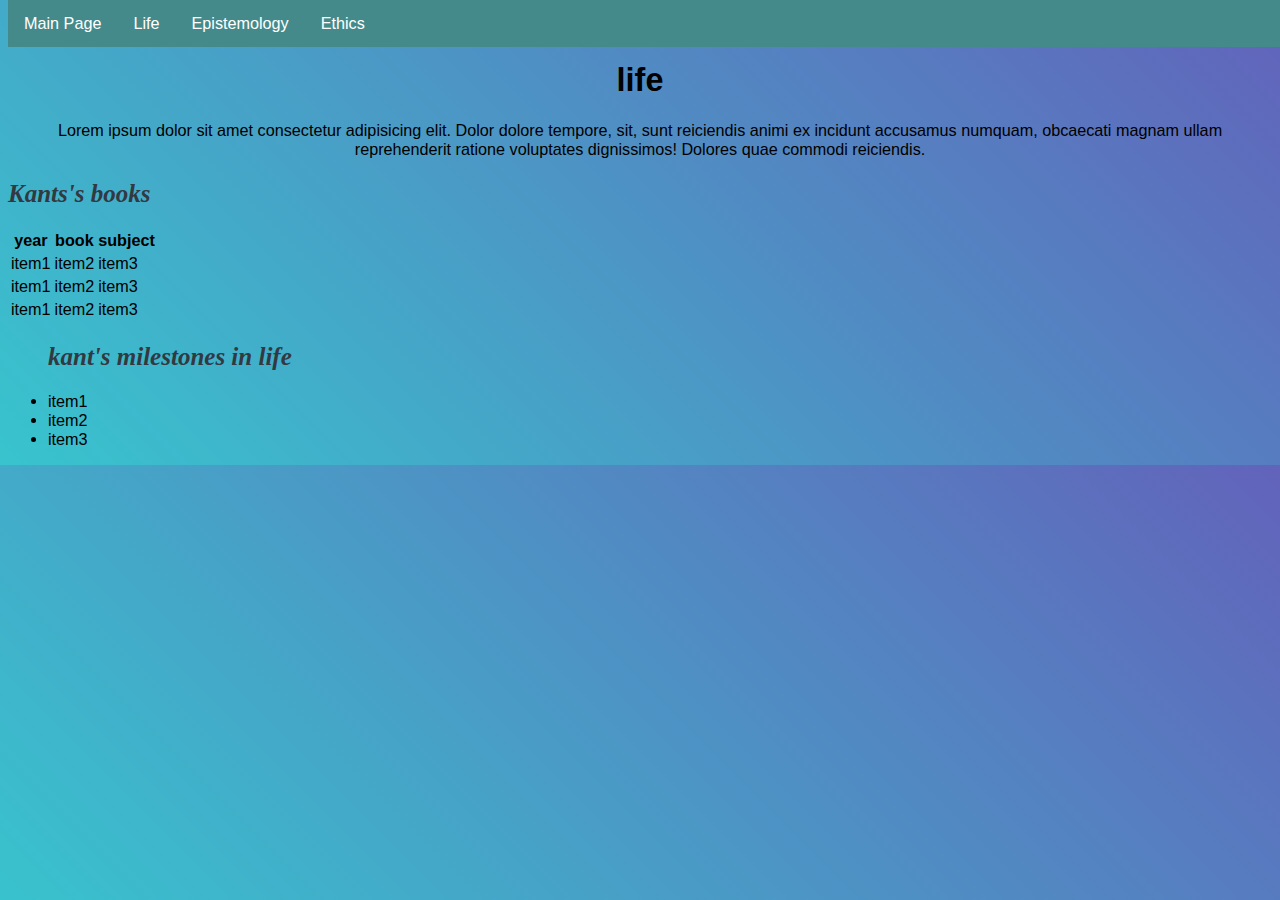
==== firstPage.html @ fa58070d "added var and united colors" ====
<!DOCTYPE html>
<html lang="en">
<head>
    <meta charset="UTF-8">
    <meta name="viewport" content="width=device-width, initial-scale=1.0">
    <title>Life</title>
    <link rel="stylesheet" type="text/css" href="style.css">
</head>

<body>
<!--START NAV-->
    <nav id="navbar">
        <ul class="nav-list">
            <li><a href="index.html">Main Page</a></li>  
            <li><a href="firstPage.html">Life</a></li>
            <li><a href="secondPage.html">Epistemology</a></li>
            <li><a href="thirdPage.html">Ethics</a></li>
        </ul>
    </nav>
<!--END NAV-->
<!-- START CONTENT -->
<div class="maincontent">
    <h1 id="pageheadline">life</h1>
        <p>Lorem ipsum dolor sit amet consectetur adipisicing elit. Dolor dolore tempore, sit, sunt reiciendis animi ex incidunt accusamus numquam, obcaecati magnam ullam reprehenderit ratione voluptates dignissimos! Dolores quae commodi reiciendis.
        </p>
</div>
<!-- END CONTENT -->
<!--START TABLE-->
<table id="table">
        <h2>Kants's books</h2>
        <tr>
            <th>year</th>
            <th>book</th>
            <th>subject</th>
        </tr>
        <tr>
            <td>item1</td>
            <td>item2</td>
            <td>item3</td>
        </tr>
        <tr>
            <td>item1</td>
            <td>item2</td>
            <td>item3</td>
        </tr>
        <tr>
            <td>item1</td>
            <td>item2</td>
            <td>item3</td>
        </tr>
    </table>
<!-- END TABLE -->
<!-- START LIST -->
    <ul id="list">
        <h2>kant's milestones in life</h2>
        <li>item1</li> 
        <li>item2</li> 
        <li>item3</li> 
    </ul>
<!-- END LIST -->
</body>
</html>
---- style.css ----
/* START VAR */
:root{
  --hoverback: rgb(24, 97, 24);
  --background:rgb(69, 138, 138);
  --hover: rgb(82, 114, 17);
}
/* END VAR */
/* START BODY */
body {
  /* background-color: rgb(56, 196, 206); */
  background-image: linear-gradient(45deg, rgb(56, 196, 206), rgb(98, 99, 187));
  font-family: "Segoe UI", Tahoma, Geneva, Verdana, sans-serif;
  font-size: 1.8vh;
}
.button {
  background-color: var(--background);
  border:  var(--background);
  color: white;
  font-size: 2vh;
  border-radius: 5%;
}
.button:hover {
  background-color: var(--hoverback);
}
.link {
  text-decoration: none;
  color: white;
}
.link:hover {
  color: var(--hover);
}
H1 {
  text-align: center;
}
h2 {
  color: rgb(50, 57, 65);
  font-size: 25px;
  font-family: cursive;
  font-style: oblique;
}
/* END BODY */
/* START NAV */
nav {
  background-color: var(--background);
  color: floralwhite;
  position: fixed;
  top: 0px;
  margin: 0px;
  padding: 0em;
  width: 100%;
}

#navbar li {
  padding: none;
  display: inline;
  float: left;
  font-family: "Franklin Gothic Medium", "Arial Narrow", Arial, sans-serif;
}
#navbar li a {
  display: block;
  color: white;
  text-align: center;
  padding: 14px 16px;
  text-decoration: none;
}

#navbar ul {
  list-style-type: none;
  margin: 0;
  padding: 0;
}
/* END NAV */
/* START WELCOME */
#welcome img {
  height: 50vh;
}
/* END WELCOME */
/* START LINKS */
#links {
  font-style: oblique;
}
.container {
  align-self: center;
  display: flex;
  background-color: none !important;
  font-size: 300%;
  align-items: center;
  text-align: center;
}
@media (max-width: 600px) {
  .container {
    flex-direction: column;
  }
}

#links img {
  width: 20vw;

  margin-left: 6vw;
  margin-right: 6vw;
}
/* END LINKS */
/* START CONTACTS */
#contacts {
  display: flex;
  align-items: baseline;
}
#contacts img {
  height: 2.5vh;
  position: relative;
  top: 0.5vh;
}
#contacts a {
  align-items: center;
  margin-left: 0.5vw;
  margin-right: 0.5vw;
  background-color: none !important;
}
/* END CONTACTS */
/* START VIDEO */
.video {
  height: 50vh;
  width: 55vw;
}
/* END VIDEO */
/* START FORM */
#form {
  text-align: center;
}
/* END FORM */
/* START FIRST PARAGRAPH */
.maincontent {
  padding-top: 2em;
  text-align: center;
/* END FIRST PARAGRAPH */

/* for tomorrow:
content pages needs content!
design content pages */
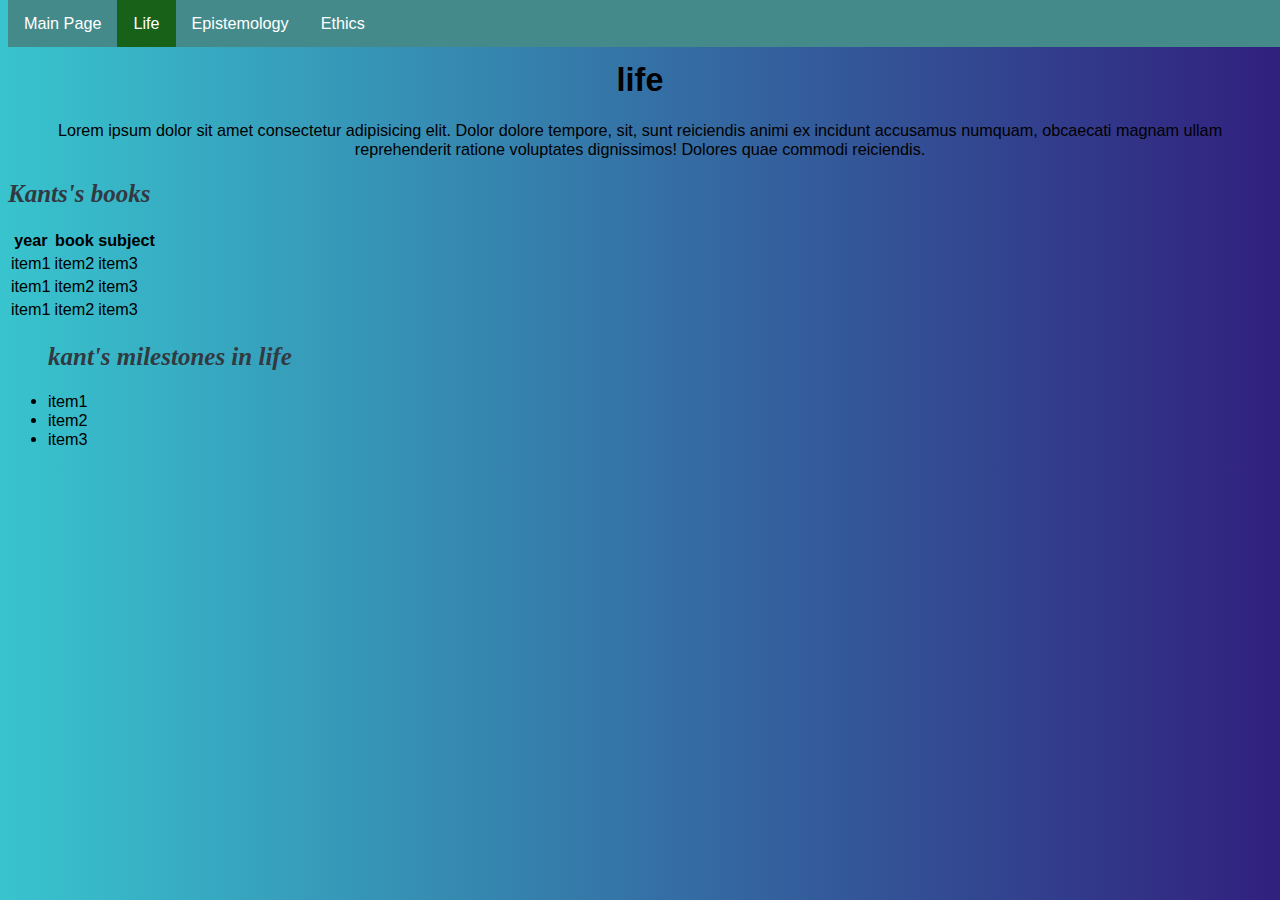
==== commit d67952ad: "highlight current page" ====
--- a/firstPage.html
+++ b/firstPage.html
@@ -12,7 +12,7 @@
     <nav id="navbar">
         <ul class="nav-list">
             <li><a href="index.html">Main Page</a></li>  
-            <li><a href="firstPage.html">Life</a></li>
+            <li><a href="firstPage.html" class="active">Life</a></li>
             <li><a href="secondPage.html">Epistemology</a></li>
             <li><a href="thirdPage.html">Ethics</a></li>
         </ul>
--- a/style.css
+++ b/style.css
@@ -5,10 +5,14 @@
   --hover: rgb(82, 114, 17);
 }
 /* END VAR */
+#bottomlabel{
+  color:rgb(252, 201, 183);
+  font-weight: 600;
+}
 /* START BODY */
 body {
   /* background-color: rgb(56, 196, 206); */
-  background-image: linear-gradient(45deg, rgb(56, 196, 206), rgb(98, 99, 187));
+  background-image: linear-gradient(90deg, rgb(56, 196, 206), rgb(49, 32, 126));
   font-family: "Segoe UI", Tahoma, Geneva, Verdana, sans-serif;
   font-size: 1.8vh;
 }
@@ -68,6 +72,9 @@
   list-style-type: none;
   margin: 0;
   padding: 0;
+}
+.active{
+  background-color: var(--hoverback);
 }
 /* END NAV */
 /* START WELCOME */
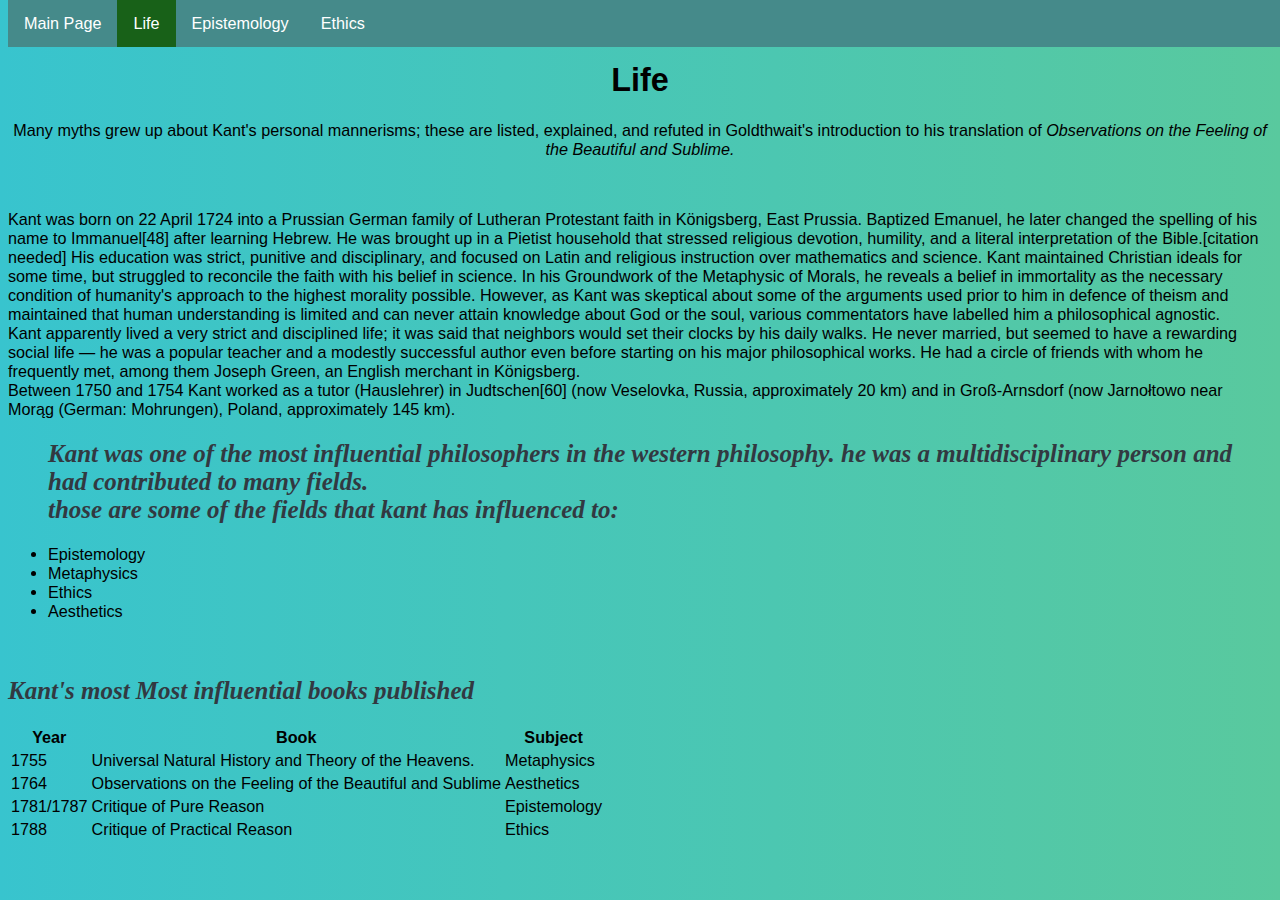
==== commit 90c77cab: "Update firstPage.html" ====
--- a/firstPage.html
+++ b/firstPage.html
@@ -18,45 +18,55 @@
         </ul>
     </nav>
 <!--END NAV-->
-<!-- START CONTENT -->
-<div class="maincontent">
-    <h1 id="pageheadline">life</h1>
-        <p>Lorem ipsum dolor sit amet consectetur adipisicing elit. Dolor dolore tempore, sit, sunt reiciendis animi ex incidunt accusamus numquam, obcaecati magnam ullam reprehenderit ratione voluptates dignissimos! Dolores quae commodi reiciendis.
-        </p>
-</div>
-<!-- END CONTENT -->
+<!-- START INTRO -->
+    <div class="maincontent">
+        <h1 id="pageheadline">life</h1>
+            <p>Many myths grew up about Kant's personal mannerisms; these are listed, explained, and refuted in Goldthwait's introduction to his translation of <em>Observations on the Feeling of the Beautiful and Sublime.</em></p>
+    </div>
+<!-- END INTRO -->
+<br>
+<!-- START LIST -->
+    <p>Kant was born on 22 April 1724 into a Prussian German family of Lutheran Protestant faith in Königsberg, East Prussia. Baptized Emanuel, he later changed the spelling of his name to Immanuel[48] after learning Hebrew. He was brought up in a Pietist household that stressed religious devotion, humility, and a literal interpretation of the Bible.[citation needed] His education was strict, punitive and disciplinary, and focused on Latin and religious instruction over mathematics and science. Kant maintained Christian ideals for some time, but struggled to reconcile the faith with his belief in science. In his Groundwork of the Metaphysic of Morals, he reveals a belief in immortality as the necessary condition of humanity's approach to the highest morality possible. However, as Kant was skeptical about some of the arguments used prior to him in defence of theism and maintained that human understanding is limited and can never attain knowledge about God or the soul, various commentators have labelled him a philosophical agnostic.<br> Kant apparently lived a very strict and disciplined life; it was said that neighbors would set their clocks by his daily walks. He never married, but seemed to have a rewarding social life — he was a popular teacher and a modestly successful author even before starting on his major philosophical works. He had a circle of friends with whom he frequently met, among them Joseph Green, an English merchant in Königsberg.<br>Between 1750 and 1754 Kant worked as a tutor (Hauslehrer) in Judtschen[60] (now Veselovka, Russia, approximately 20 km) and in Groß-Arnsdorf (now Jarnołtowo near Morąg (German: Mohrungen), Poland, approximately 145 km).</p>
+    <ul id="list">
+        <h2>kant was one of the most influential philosophers in the western philosophy. he was a multidisciplinary person and had contributed to many fields.<br> those are some of the fields that kant has influenced to: </h2>
+        <li>epistemology</li> 
+        <li>metaphysics</li> 
+        <li>ethics</li>
+        <li>aesthetics </li> 
+    </ul>
+<!-- END LIST -->
+<br>
 <!--START TABLE-->
-<table id="table">
-        <h2>Kants's books</h2>
+    <h2>Kant's most Most influential books published</h2>
+    <table id="table">
         <tr>
             <th>year</th>
             <th>book</th>
             <th>subject</th>
         </tr>
         <tr>
-            <td>item1</td>
-            <td>item2</td>
-            <td>item3</td>
+            <td>1755</td>
+            <td>Universal Natural History and Theory of the Heavens.</td>
+            <td>metaphysics</td>
         </tr>
         <tr>
-            <td>item1</td>
-            <td>item2</td>
-            <td>item3</td>
+            <td>1764</td>
+            <td>Observations on the Feeling of the Beautiful and Sublime
+            </td>
+            <td>aesthetics</td>
         </tr>
         <tr>
-            <td>item1</td>
-            <td>item2</td>
-            <td>item3</td>
+            <td>1781/1787</td>
+            <td> Critique of Pure Reason</td>
+            <td>Epistemology</td>
+        </tr>
+      
+        <tr>
+            <td>1788</td>
+            <td>Critique of Practical Reason</td>
+            <td>ethics</td>
         </tr>
     </table>
 <!-- END TABLE -->
-<!-- START LIST -->
-    <ul id="list">
-        <h2>kant's milestones in life</h2>
-        <li>item1</li> 
-        <li>item2</li> 
-        <li>item3</li> 
-    </ul>
-<!-- END LIST -->
 </body>
 </html>--- a/style.css
+++ b/style.css
@@ -1,24 +1,25 @@
 /* START VAR */
-:root{
+:root {
   --hoverback: rgb(24, 97, 24);
-  --background:rgb(69, 138, 138);
-  --hover: rgb(82, 114, 17);
+  --background: rgb(69, 138, 138);
+  --hover: rgb(221, 208, 26);
 }
 /* END VAR */
-#bottomlabel{
-  color:rgb(252, 201, 183);
-  font-weight: 600;
-}
 /* START BODY */
 body {
   /* background-color: rgb(56, 196, 206); */
-  background-image: linear-gradient(90deg, rgb(56, 196, 206), rgb(49, 32, 126));
+  background-image: linear-gradient(
+    90deg,
+    rgb(56, 196, 206),
+    rgb(89, 201, 158)
+  );
+
   font-family: "Segoe UI", Tahoma, Geneva, Verdana, sans-serif;
   font-size: 1.8vh;
 }
 .button {
   background-color: var(--background);
-  border:  var(--background);
+  border: var(--background);
   color: white;
   font-size: 2vh;
   border-radius: 5%;
@@ -33,7 +34,7 @@
 .link:hover {
   color: var(--hover);
 }
-H1 {
+h1 {
   text-align: center;
 }
 h2 {
@@ -41,6 +42,9 @@
   font-size: 25px;
   font-family: cursive;
   font-style: oblique;
+}
+*::first-letter {
+  text-transform: uppercase;
 }
 /* END BODY */
 /* START NAV */
@@ -73,8 +77,29 @@
   margin: 0;
   padding: 0;
 }
-.active{
+.active {
   background-color: var(--hoverback);
+  animation-name: currentPage;
+  animation-duration: 4s;
+  animation-iteration-count: 1;
+  animation-fill-mode: var(--hoverback);
+}
+@keyframes currentPage {
+  0% {
+    background-color: cyan;
+  }
+  25% {
+    background-color: green;
+  }
+  50% {
+    background-color: turquoise;
+  }
+  100% {
+    background-color: cornflowerblue;
+  }
+}
+#navbar a:hover {
+  color: var(--hover);
 }
 /* END NAV */
 /* START WELCOME */
@@ -123,6 +148,17 @@
   margin-right: 0.5vw;
   background-color: none !important;
 }
+.grid {
+  display: grid;
+  grid-template-columns: auto auto;
+  grid-gap: 5vw;
+}
+.grid p {
+  text-align: left;
+}
+.item3 {
+  grid-column: 1 / 3;
+}
 /* END CONTACTS */
 /* START VIDEO */
 .video {
@@ -134,11 +170,16 @@
 #form {
   text-align: center;
 }
+#bottomlabel {
+  color: rgb(194, 112, 82);
+  font-weight: 600;
+}
 /* END FORM */
 /* START FIRST PARAGRAPH */
 .maincontent {
   padding-top: 2em;
   text-align: center;
+}
 /* END FIRST PARAGRAPH */
 
 /* for tomorrow:
